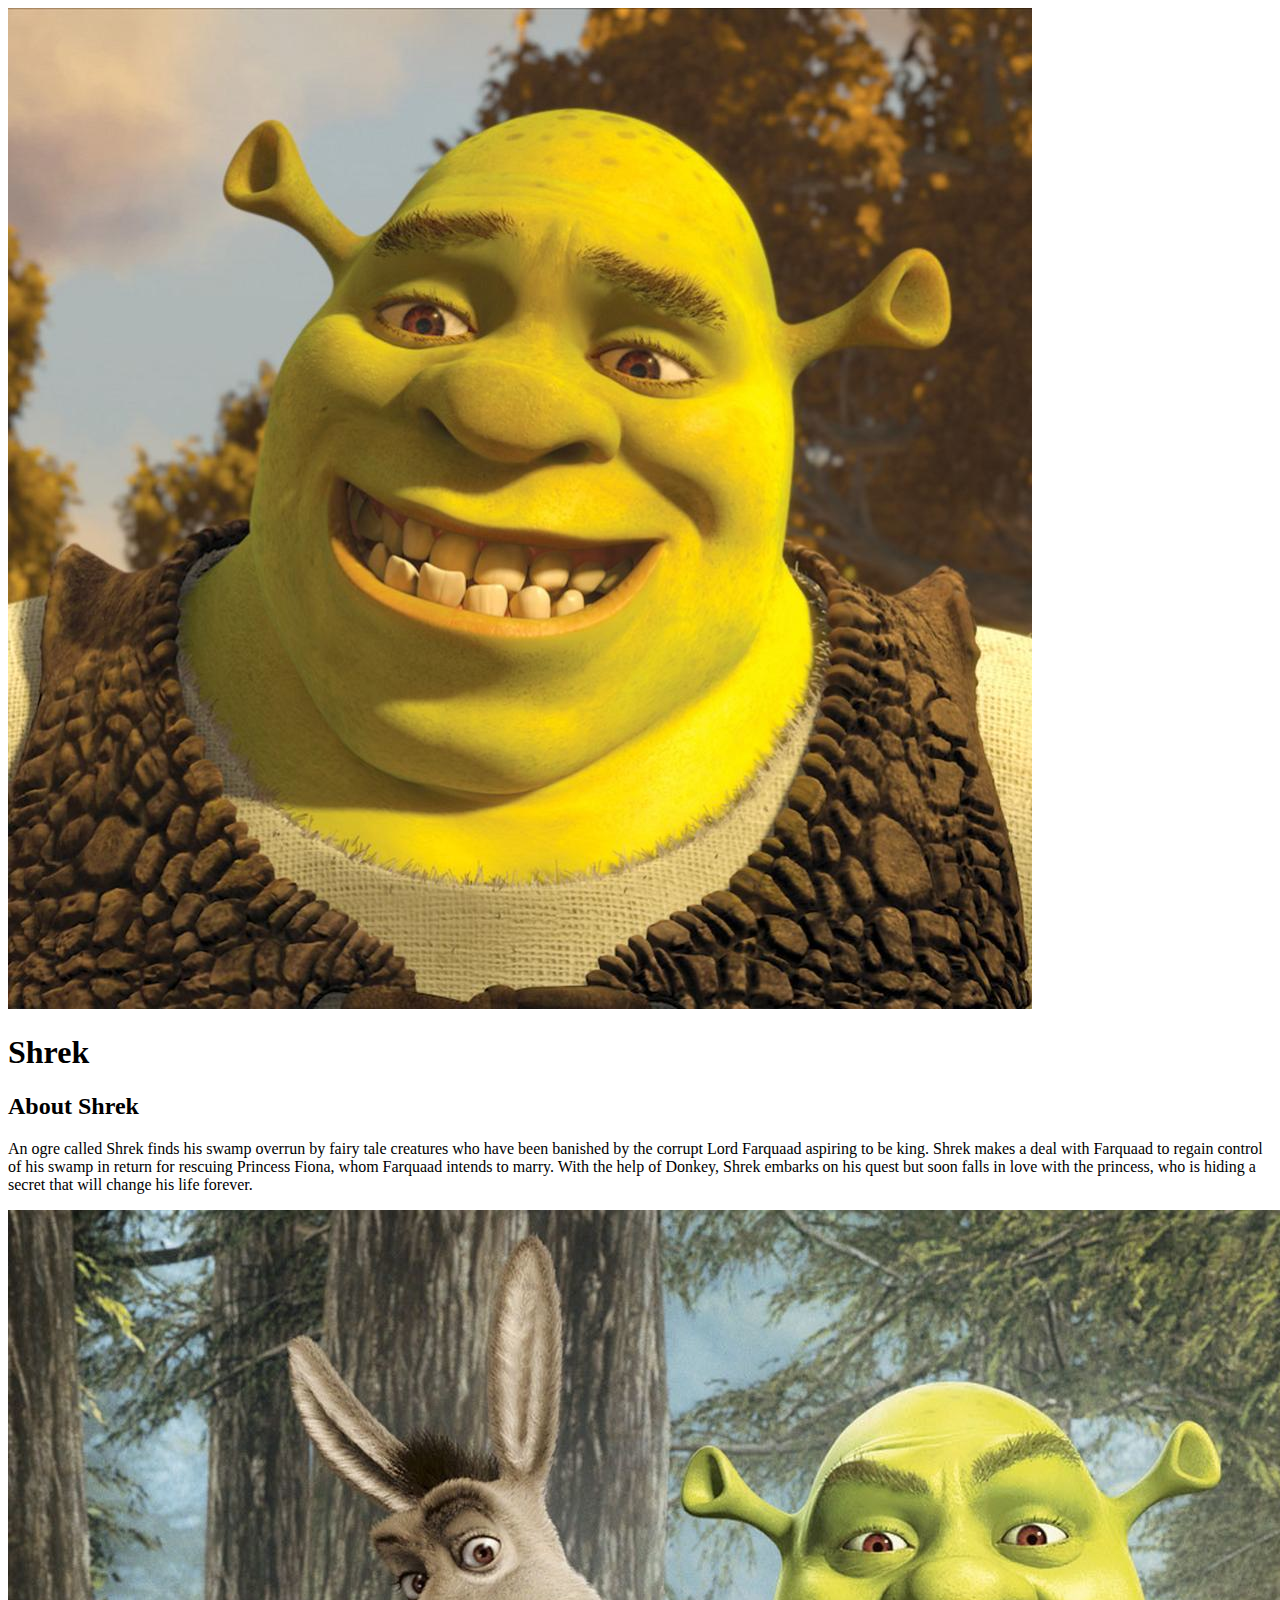
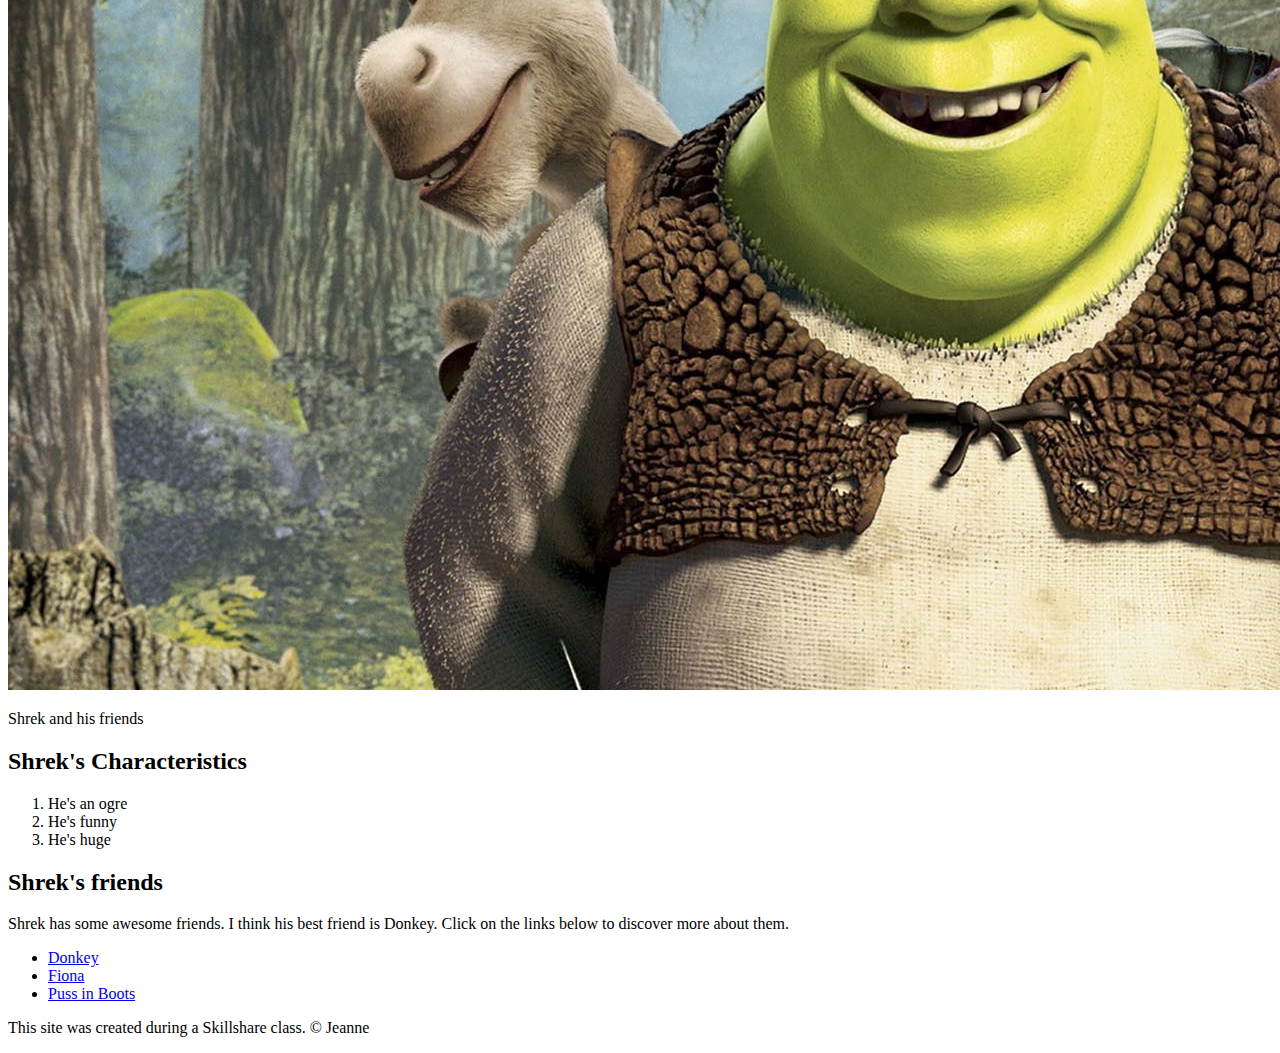
==== index.html @ 9a7b57da "Added our character's index.html" ====
<!DOCTYPE html>
<html>
<head>
	<title>Shrek</title>
	<link rel="icon" href="img/shrek-avatar.jpg">
</head>
<body>
	<!-- header element -->
	<header>
		<img src="img/shrek-avatar.jpg">
		<h1>Shrek</h1>
	</header>

	<!-- main element -->
	<main>
		<h2>About Shrek</h2>
		<p>An ogre called Shrek finds his swamp overrun by fairy tale creatures who have been banished by the corrupt Lord Farquaad aspiring to be king. Shrek makes a deal with Farquaad to regain control of his swamp in return for rescuing Princess Fiona, whom Farquaad intends to marry. With the help of Donkey, Shrek embarks on his quest but soon falls in love with the princess, who is hiding a secret that will change his life forever.</p>
		<img src="img/shrek-main.jpg">
		<p>Shrek and his friends</p>

		<!-- Characteristics -->
		<h2>Shrek's Characteristics</h2>
		<ol>
			<li>He's an ogre</li>
			<li>He's funny</li>
			<li>He's huge</li>
		</ol>

		<!-- Friends -->
		<h2>Shrek's friends</h2>
		<p>Shrek has some awesome friends. I think his best friend is Donkey. Click on the links below to discover more about them.</p>
		<ul>
			<li><a target="_blank" href="https://en.wikipedia.org/wiki/Donkey_(Shrek)">Donkey</a></li>
			<li><a target="_blank" href="https://en.wikipedia.org/wiki/Princess_Fiona">Fiona</a></li>
			<li><a target="_blank" href="https://en.wikipedia.org/wiki/Puss_in_Boots_(2011_film)">Puss in Boots</a></li>
		</ul>
	</main>

	<footer>
		<p>This site was created during a Skillshare class. &copy; Jeanne</p>
	</footer>
</body>
</html>
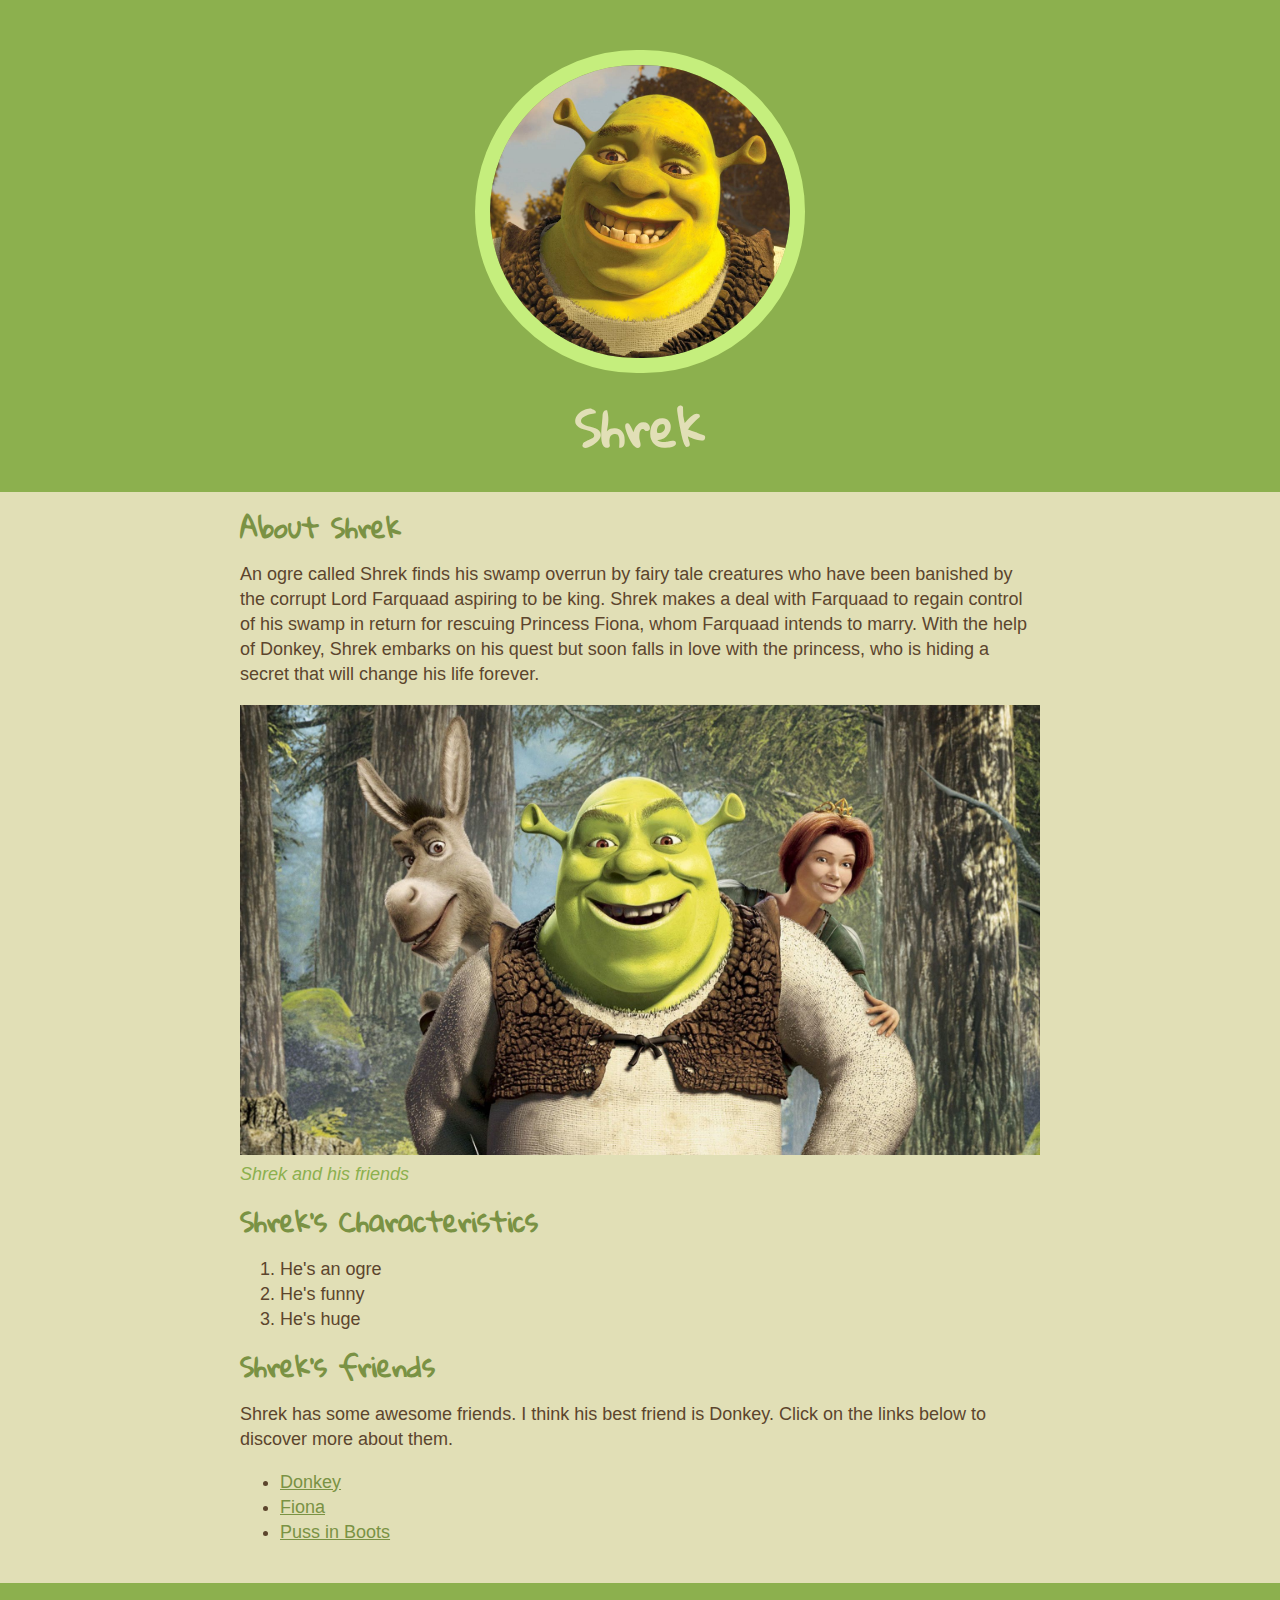
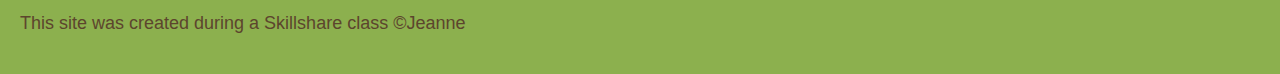
==== commit 691bfbf7: "Wrote the CSS for the character's wesite and changed some HTML" ====
--- a/index.html
+++ b/index.html
@@ -3,6 +3,8 @@
 <head>
 	<title>Shrek</title>
 	<link rel="icon" href="img/shrek-avatar.jpg">
+	<link href="https://fonts.googleapis.com/css2?family=Gloria+Hallelujah&display=swap" rel="stylesheet">
+	<link rel="stylesheet" type="text/css" href="css/Shrek.css">
 </head>
 <body>
 	<!-- header element -->
@@ -16,7 +18,7 @@
 		<h2>About Shrek</h2>
 		<p>An ogre called Shrek finds his swamp overrun by fairy tale creatures who have been banished by the corrupt Lord Farquaad aspiring to be king. Shrek makes a deal with Farquaad to regain control of his swamp in return for rescuing Princess Fiona, whom Farquaad intends to marry. With the help of Donkey, Shrek embarks on his quest but soon falls in love with the princess, who is hiding a secret that will change his life forever.</p>
 		<img src="img/shrek-main.jpg">
-		<p>Shrek and his friends</p>
+		<p class="caption">Shrek and his friends</p>
 
 		<!-- Characteristics -->
 		<h2>Shrek's Characteristics</h2>
@@ -37,7 +39,7 @@
 	</main>
 
 	<footer>
-		<p>This site was created during a Skillshare class. &copy; Jeanne</p>
+		<p>This site was created during a Skillshare class &copy;Jeanne</p>
 	</footer>
 </body>
 </html>--- a/css/Shrek.css
+++ b/css/Shrek.css
@@ -0,0 +1,64 @@
+body{
+	margin: 0;
+	font-family: Helvetica, Arial, sans-serif;
+	background-color: #e1dfb6;
+	color: #5c452d;
+	font-size: 18px;
+	line-height: 25px;
+}
+header{
+	background-color: #8cb04e;
+	text-align: center;
+	padding-top: 50px;
+	padding-bottom: 20px;
+}
+
+h1, h2{
+	font-family: 'Gloria Hallelujah', cursive;
+	color: #7a9244;
+}
+
+header h1{
+	color: #e1dfb6;
+	font-size: 50px;
+}
+
+header img{
+	border-radius: 165px;
+	width: 300px;
+	border: 15px solid #c5ee7d;
+}
+
+main{
+	max-width: 800px;
+	margin: 0 auto;
+	padding: 0 20px 20px 20px;
+}
+
+main img{
+	max-width: 100%
+}
+
+h2{
+	font-size: 35px
+	margin:40px 0 10px;
+}
+
+a{
+	color: #7a9244;
+}
+a:hover{
+	color: #c5ee7d;
+}
+
+footer{
+	background-color: #8cb04e;
+	margin: 0 auto;
+	padding: 10px 20px 20px 20px;
+}
+
+p.caption{
+	color: #8cb04e;
+	font-style: italic;
+	margin-top: 0;
+}